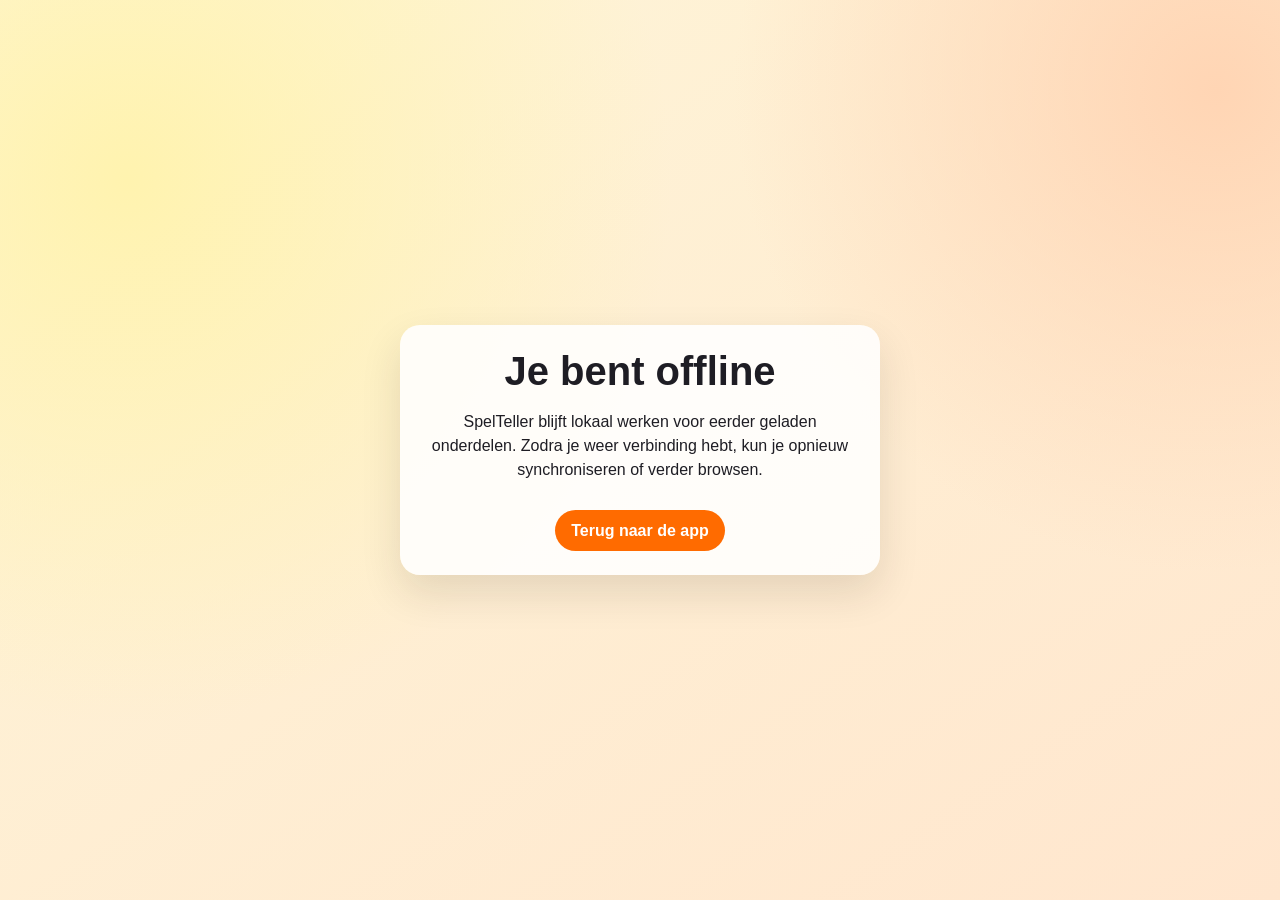
==== offline.html @ e58227ae "2.0" ====
<!doctype html>
<html lang="nl">
  <head>
    <meta charset="UTF-8" />
    <meta name="viewport" content="width=device-width, initial-scale=1.0" />
    <meta name="theme-color" content="#ff6b00" />
    <title>SpelTeller offline</title>
    <style>
      :root {
        color-scheme: light;
        --bg-1: #fef6d8;
        --bg-2: #ffe6ce;
        --ink: #1e1d24;
        --card: rgba(255, 255, 255, 0.88);
        --primary: #ff6b00;
      }

      * {
        box-sizing: border-box;
      }

      body {
        margin: 0;
        min-height: 100vh;
        display: grid;
        place-items: center;
        padding: 1.5rem;
        font-family: "Nunito", "Segoe UI", sans-serif;
        color: var(--ink);
        background: radial-gradient(circle at 10% 20%, #fff3af 0%, transparent 40%),
          radial-gradient(circle at 95% 10%, #ffd5b4 0%, transparent 33%),
          linear-gradient(145deg, var(--bg-1), var(--bg-2));
      }

      main {
        width: min(100%, 30rem);
        padding: 1.5rem;
        border-radius: 1.25rem;
        background: var(--card);
        box-shadow: 0 18px 40px rgba(44, 31, 15, 0.12);
        text-align: center;
      }

      h1 {
        margin: 0 0 0.5rem;
        font-size: clamp(1.7rem, 5vw, 2.5rem);
      }

      p {
        line-height: 1.5;
      }

      a {
        display: inline-block;
        margin-top: 0.75rem;
        padding: 0.7rem 1rem;
        border-radius: 999px;
        background: var(--primary);
        color: #fff;
        text-decoration: none;
        font-weight: 800;
      }
    </style>
  </head>
  <body>
    <main>
      <h1>Je bent offline</h1>
      <p>
        SpelTeller blijft lokaal werken voor eerder geladen onderdelen. Zodra je weer verbinding hebt,
        kun je opnieuw synchroniseren of verder browsen.
      </p>
      <a href="./">Terug naar de app</a>
    </main>
  </body>
</html>
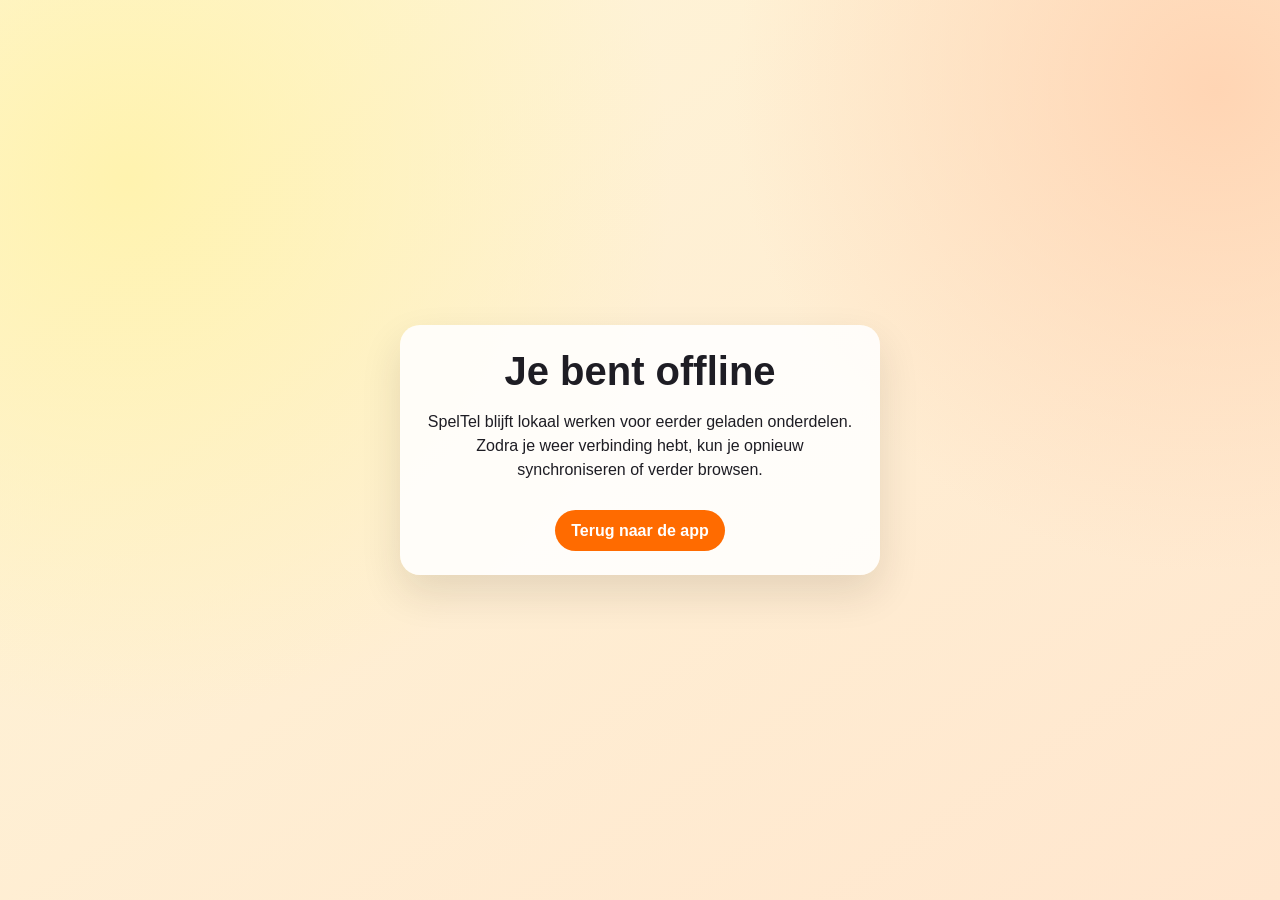
==== commit 7efd5245: "3.0" ====
--- a/offline.html
+++ b/offline.html
@@ -4,7 +4,7 @@
     <meta charset="UTF-8" />
     <meta name="viewport" content="width=device-width, initial-scale=1.0" />
     <meta name="theme-color" content="#ff6b00" />
-    <title>SpelTeller offline</title>
+    <title>SpelTel offline</title>
     <style>
       :root {
         color-scheme: light;
@@ -66,7 +66,7 @@
     <main>
       <h1>Je bent offline</h1>
       <p>
-        SpelTeller blijft lokaal werken voor eerder geladen onderdelen. Zodra je weer verbinding hebt,
+        SpelTel blijft lokaal werken voor eerder geladen onderdelen. Zodra je weer verbinding hebt,
         kun je opnieuw synchroniseren of verder browsen.
       </p>
       <a href="./">Terug naar de app</a>
